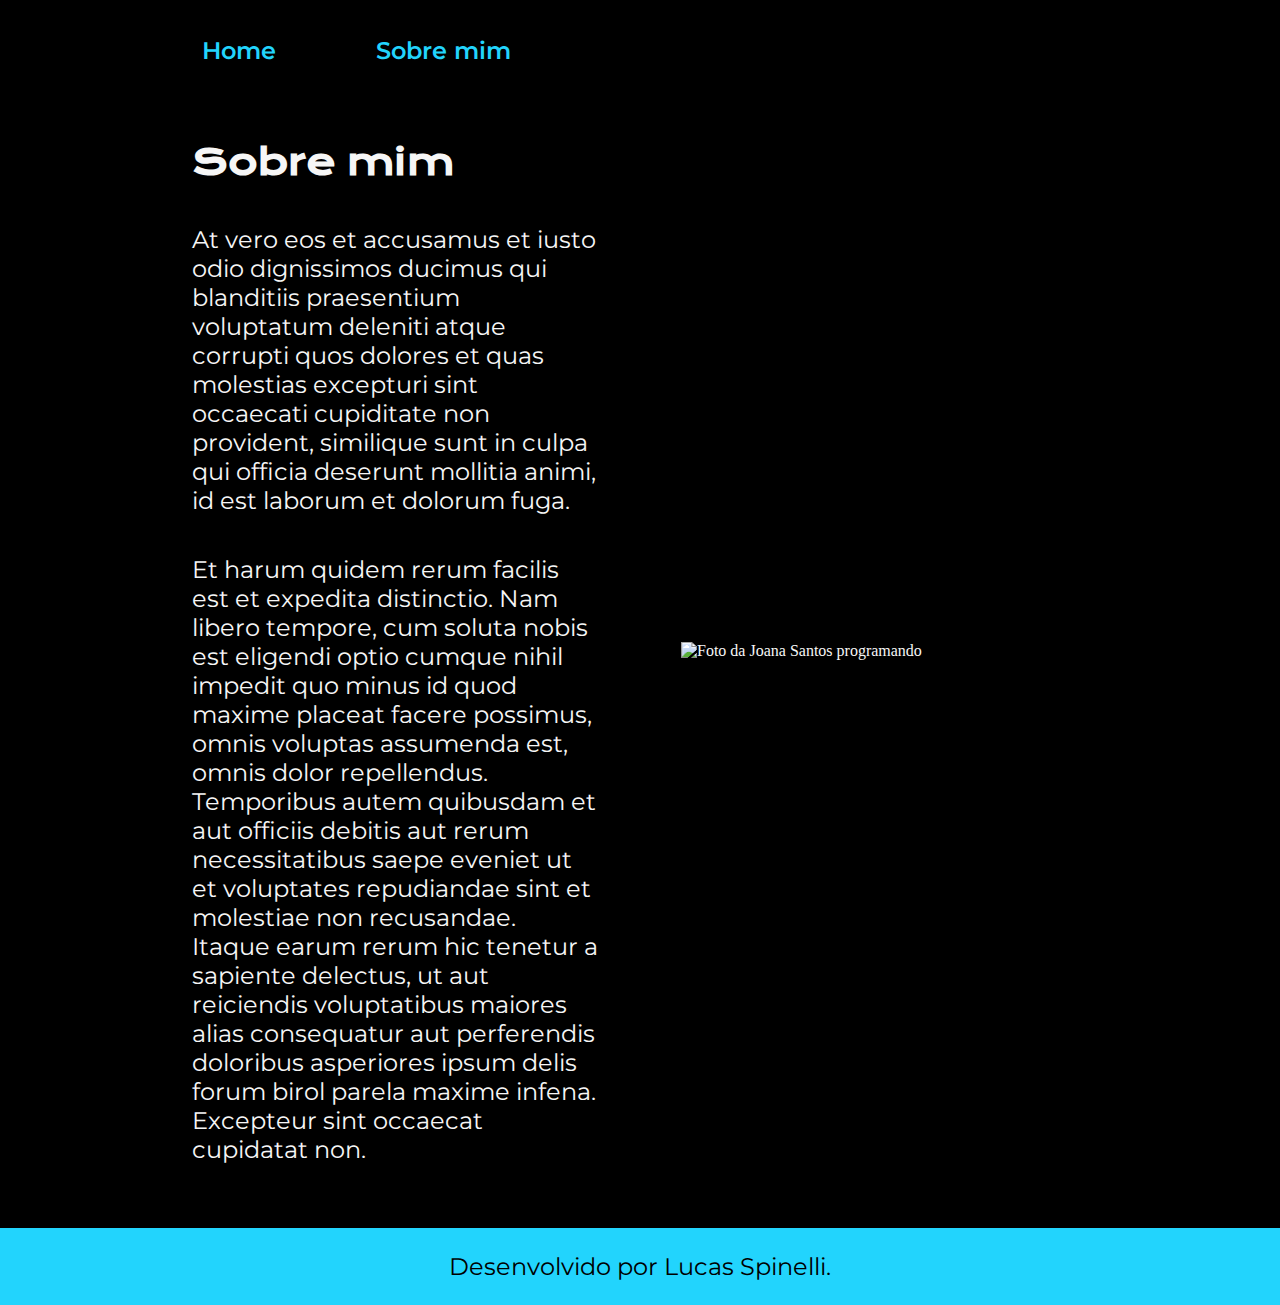
==== about.html @ df26dd65 "Add files via upload" ====
<!DOCTYPE html>
<html lang="pt-br">

<head>
    <meta charset="UTF-8">
    <meta http-equiv="X-UA-Compatible" content="IE=edge">
    <meta name="viewport" content="width=device-width, initial-scale=1.0">
    <title>Sobre mim</title>
    <link rel="stylesheet" href="./styles/style.css">
</head>

<body>
    <header class="cabecalho">
        <nav class="cabecalho__menu">
            <a class="cabecalho__menu__link" href="index.html">Home</a>
            <a class="cabecalho__menu__link" href="about.html">Sobre mim</a>
        </nav>
    </header>

    <main class="apresentacao">
        <section class="apresentacao__conteudo">
            <h1 class="apresentacao__conteudo__titulo">Sobre mim</h1>
            <p class="apresentacao__conteudo__texto">At vero eos et accusamus et iusto odio dignissimos ducimus qui blanditiis praesentium voluptatum deleniti
                atque corrupti quos dolores et quas molestias excepturi sint occaecati cupiditate non provident,
                similique sunt in culpa qui officia deserunt mollitia animi, id est laborum et dolorum fuga.
            </p>
            <p class="apresentacao__conteudo__texto">
                Et harum quidem rerum facilis est et expedita distinctio. Nam libero tempore, cum soluta nobis est
                eligendi optio cumque nihil impedit quo minus id quod maxime placeat facere possimus, omnis voluptas
                assumenda est, omnis dolor repellendus. Temporibus autem quibusdam et aut officiis debitis aut rerum
                necessitatibus saepe eveniet ut et voluptates repudiandae sint et molestiae non recusandae. Itaque earum
                rerum hic tenetur a sapiente delectus, ut aut reiciendis voluptatibus maiores alias consequatur aut
                perferendis doloribus asperiores ipsum delis forum birol parela maxime infena. Excepteur sint occaecat
                cupidatat non.</p>
        </section>
        <img class="apresentacao__imagem" src="./assets/imagem.png" alt="Foto da Joana Santos programando">
    </main>

    <footer class="rodape">
        <p>Desenvolvido por Lucas Spinelli.</p>
    </footer>
</body>

</html>
---- styles/style.css ----
@import url('https://fonts.googleapis.com/css2?family=Krona+One&family=Montserrat:wght@400;600&display=swap');

:root {
    --cor-primaria: #000000;
    --cor-secundaria: #F6F6F6;
    --cor-terciaria: #22D4FD;
    --cor-hover: #272727;

    --fonte-primaria: 'Krona One', sans-serif;
    --fonte-secundaria: 'Montserrat', sans-serif;
}
*{
    margin: 0;
    padding: 0;
}

body{
    box-sizing: border-box;
    background-color: var(--cor-primaria);
    color: var(--cor-secundaria);
}
.cabecalho{
    padding: 2% 0% 0% 15%;
}
.cabecalho__menu{
    display: flex;
    gap: 80px;
}
.cabecalho__menu__link{
    font-family: var(--fonte-secundaria);
    font-size: 1.5rem;
    font-weight: 600;
    color: var(--cor-terciaria);
    text-decoration: none;
    padding: 10px;

}
.cabecalho__menu__link:hover{
    padding: solid;
    background-color: var(--cor-hover);
    border-radius:10px ;
}


.apresentacao{
    padding: 5% 15%;
    display: flex;
    align-items: center;
    justify-content: space-between;
    gap: 82px;
}
.apresentacao__conteudo{
    width: 50%;
    display: flex;
    flex-direction: column;
    gap: 40px;
}

.apresentacao__conteudo__titulo{
    font-size: 2.25rem;
    font-family: var(--fonte-primaria);
}
.titulo-destaque{
    color: var(--cor-terciaria);
}
.apresentacao__conteudo__texto{
    font-size: 1.5rem;
    font-family: var(--fonte-secundaria);
}

.apresentacao__links{
    display: flex;
    flex-direction: column;
    justify-content: space-between;
    align-items: center;
    gap: 32px;
}
.apresentacao__links__subtitulo{
    font-family: var(--fonte-primaria);
    font-weight: 400;
    font-size: 1.5rem;
}
.apresentacao__links__navegacao{
    display: flex;
    justify-content: center;
    gap: 16px;
    border: 2px solid var(--cor-terciaria);
    width: 50%;
    text-align: center;
    border-radius: 8px;
    font-size: 1.5rem;
    font-weight: 600;
    padding: 21.5px 0;
    text-decoration: none;
    color: var(--cor-secundaria);
    font-family: var(--fonte-secundaria);
}
.apresentacao__links__navegacao:hover{
    background-color: var(--cor-hover);
}
.apresentacao__imagem{
    width: 50%;
}
.rodape{
    color: var(--cor-primaria);
    background-color: var(--cor-terciaria);
    padding: 24px;
    text-align: center;
    font-family: var(--fonte-secundaria);
    font-size: 1.5rem;
    font-weight: 400;
}

@media (max-width: 1200px) {
    .cabecalho{
         padding: 10%;  
    }
    .cabecalho__menu{
        justify-content: center;
    }
    .apresentacao{
        flex-direction: column-reverse;
        padding: 5%;
    }
    .apresentacao__conteudo{
        width: auto;
    }
}
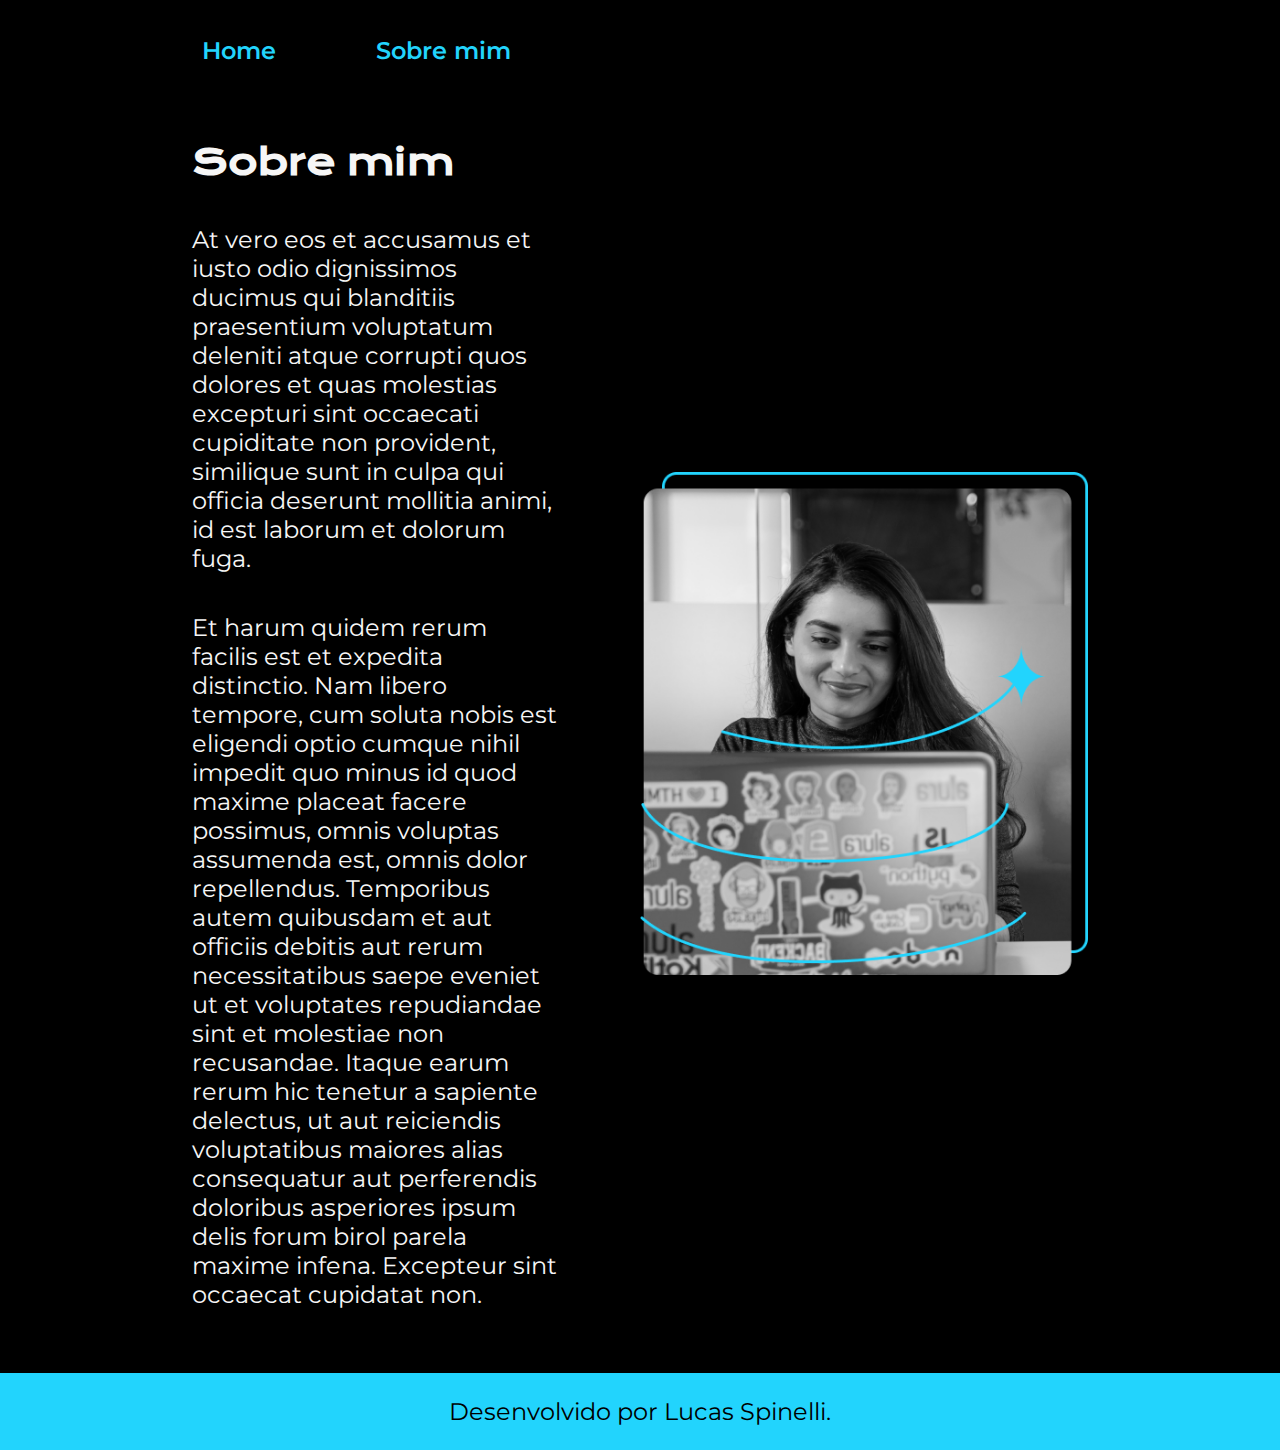
==== commit 18c4044b: "Ajustes para o Site." ====
--- a/about.html
+++ b/about.html
@@ -33,7 +33,7 @@
                 perferendis doloribus asperiores ipsum delis forum birol parela maxime infena. Excepteur sint occaecat
                 cupidatat non.</p>
         </section>
-        <img class="apresentacao__imagem" src="./assets/imagem.png" alt="Foto da Joana Santos programando">
+        <img class="apresentacao__imagem" src="./assets/imagemMenina.png" alt="Foto da Joana Santos programando">
     </main>
 
     <footer class="rodape">
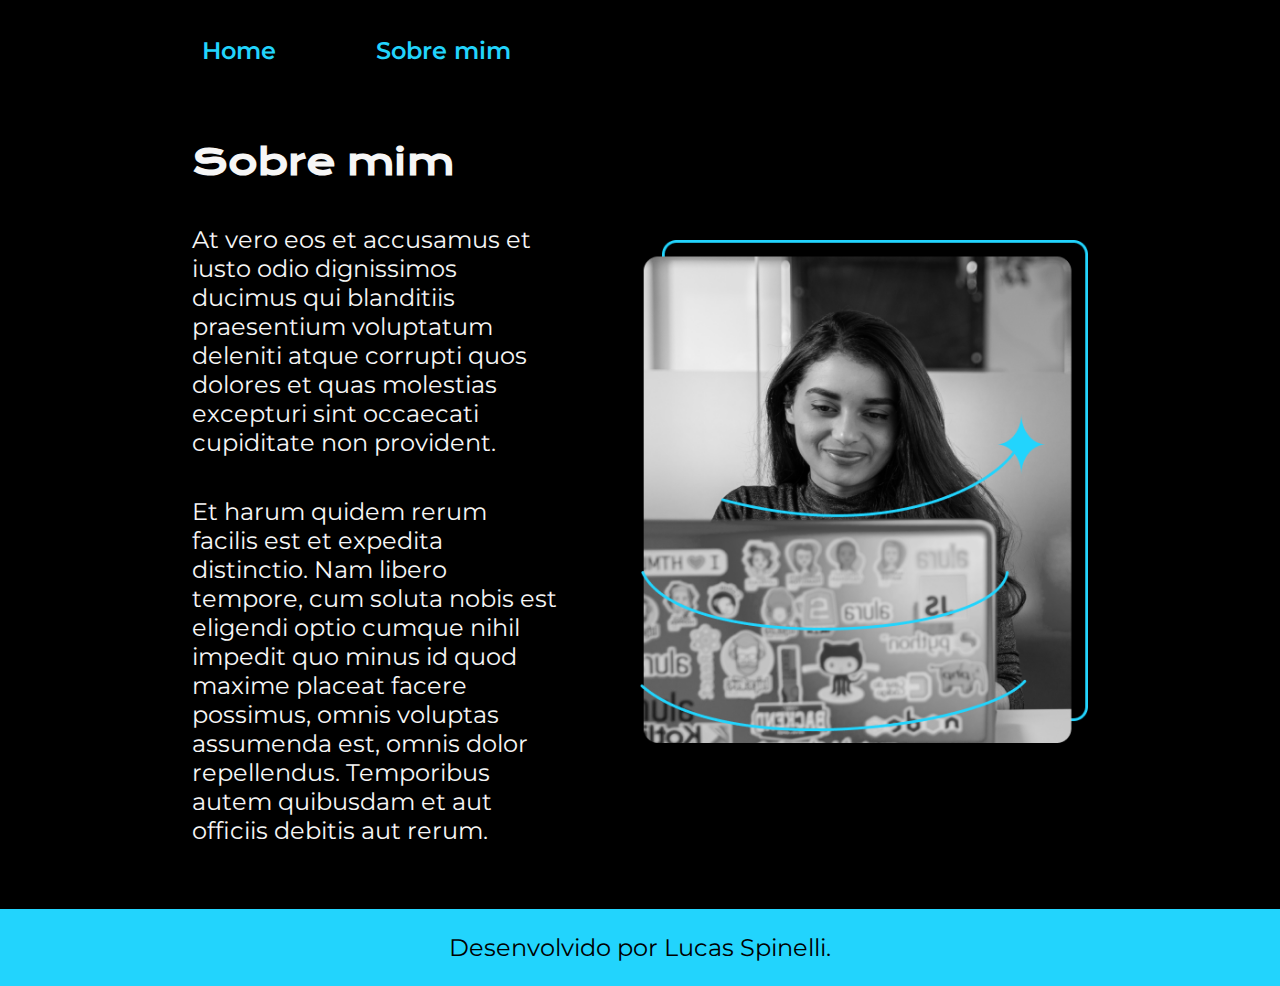
==== commit 6f0d73c6: "Ajustes finais." ====
--- a/about.html
+++ b/about.html
@@ -21,17 +21,13 @@
         <section class="apresentacao__conteudo">
             <h1 class="apresentacao__conteudo__titulo">Sobre mim</h1>
             <p class="apresentacao__conteudo__texto">At vero eos et accusamus et iusto odio dignissimos ducimus qui blanditiis praesentium voluptatum deleniti
-                atque corrupti quos dolores et quas molestias excepturi sint occaecati cupiditate non provident,
-                similique sunt in culpa qui officia deserunt mollitia animi, id est laborum et dolorum fuga.
+                atque corrupti quos dolores et quas molestias excepturi sint occaecati cupiditate non provident.
             </p>
             <p class="apresentacao__conteudo__texto">
                 Et harum quidem rerum facilis est et expedita distinctio. Nam libero tempore, cum soluta nobis est
                 eligendi optio cumque nihil impedit quo minus id quod maxime placeat facere possimus, omnis voluptas
-                assumenda est, omnis dolor repellendus. Temporibus autem quibusdam et aut officiis debitis aut rerum
-                necessitatibus saepe eveniet ut et voluptates repudiandae sint et molestiae non recusandae. Itaque earum
-                rerum hic tenetur a sapiente delectus, ut aut reiciendis voluptatibus maiores alias consequatur aut
-                perferendis doloribus asperiores ipsum delis forum birol parela maxime infena. Excepteur sint occaecat
-                cupidatat non.</p>
+                assumenda est, omnis dolor repellendus. Temporibus autem quibusdam et aut officiis debitis aut rerum.
+                </p>
         </section>
         <img class="apresentacao__imagem" src="./assets/imagemMenina.png" alt="Foto da Joana Santos programando">
     </main>
